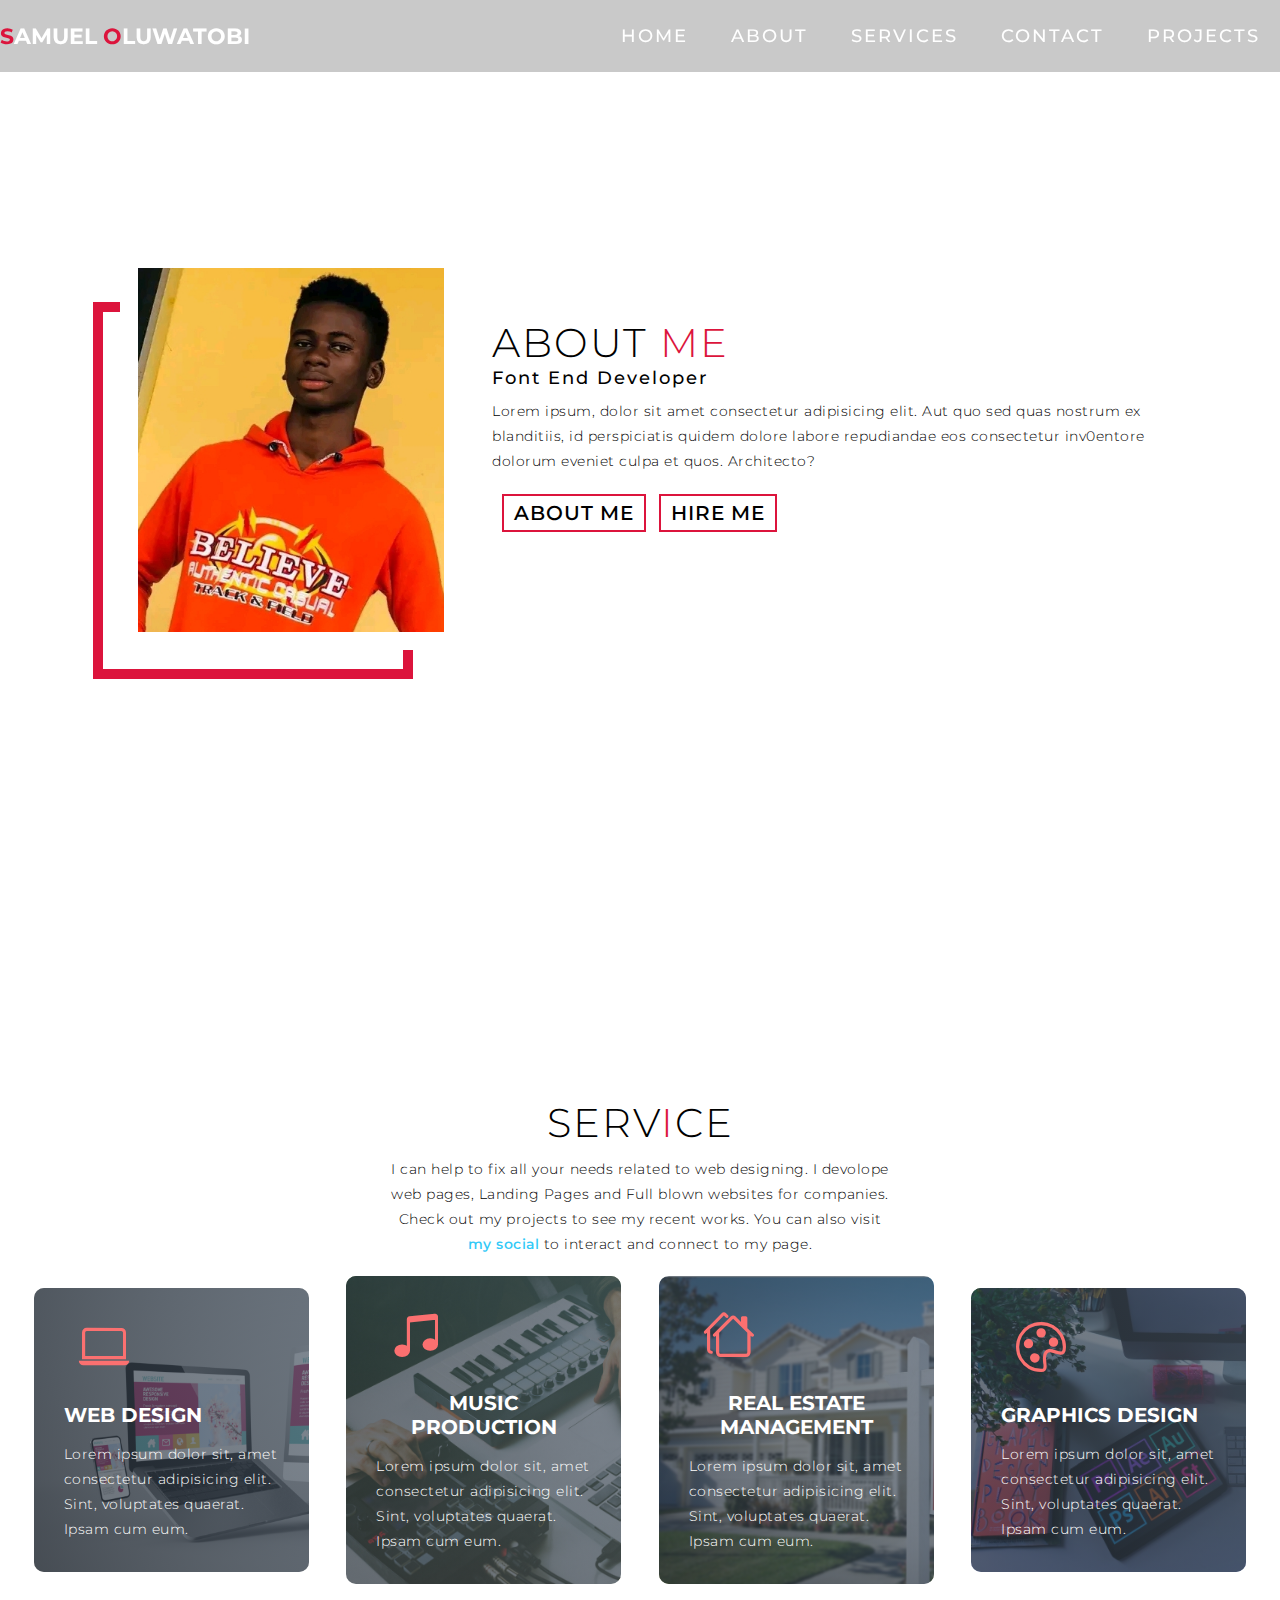
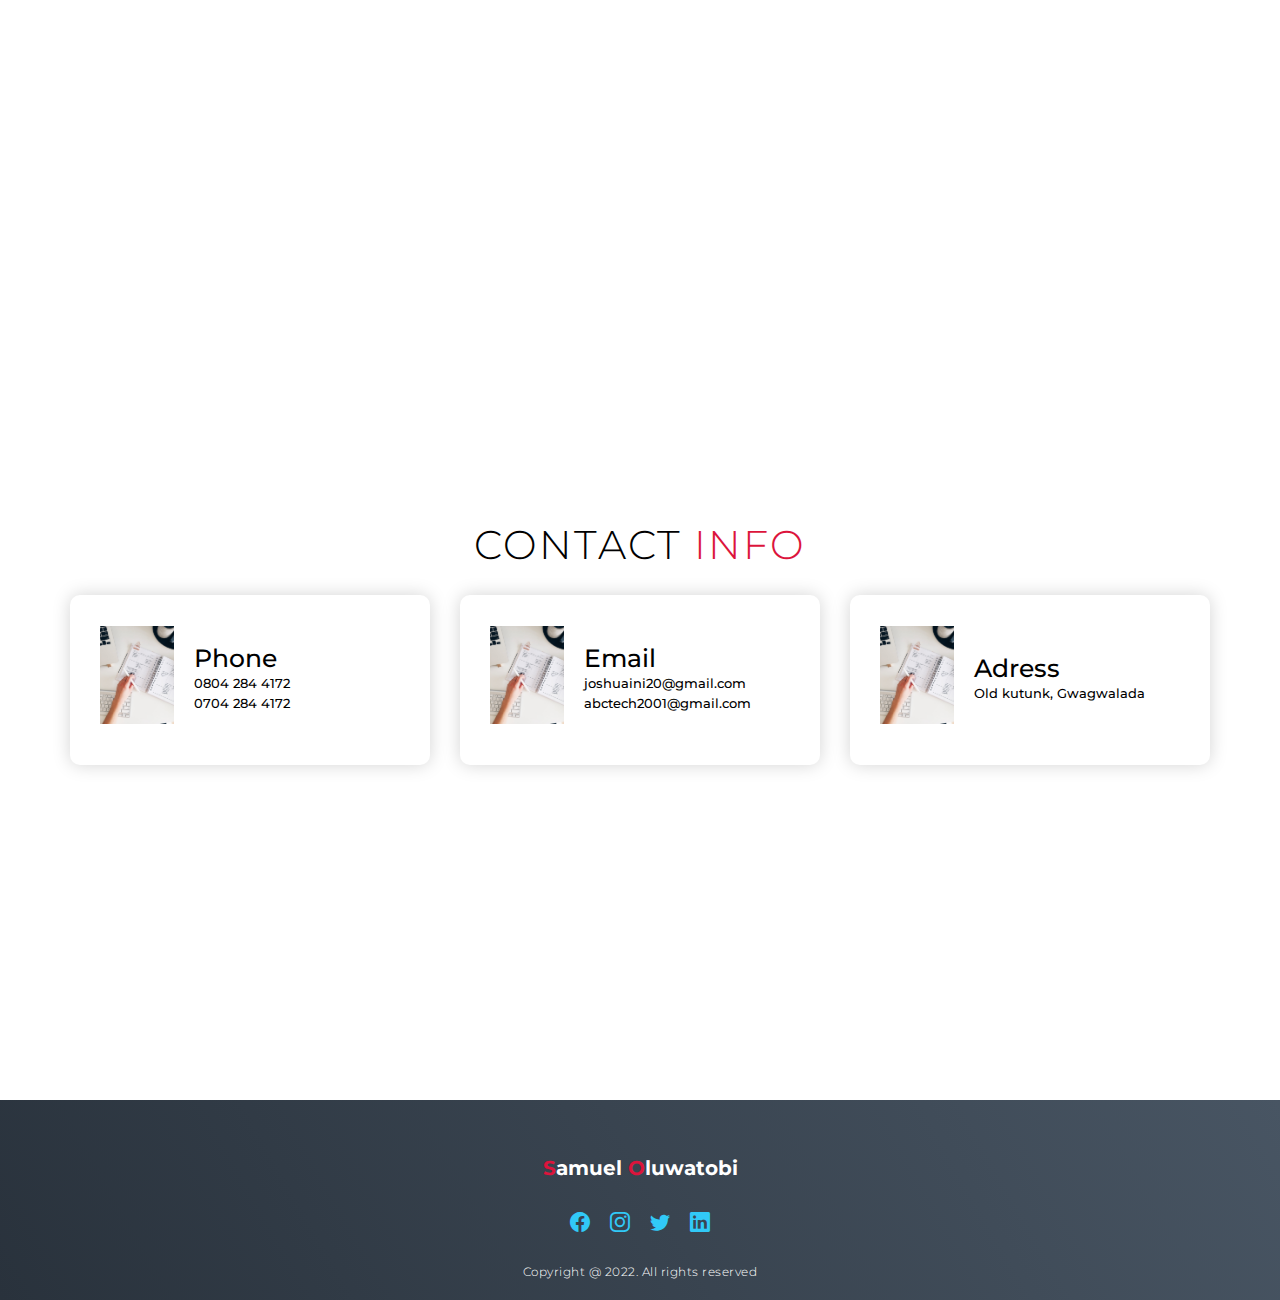
==== about.html @ 8ee9c937 "first commit" ====
<!DOCTYPE html>
<html lang="en">
<head>
    <link rel="stylesheet" href="style.css">
    <link rel="stylesheet" href="subpages.css">
    <meta charset="UTF-8">
    <meta http-equiv="X-UA-Compatible" content="IE=edge">
    <meta name="viewport" content="width=device-width, initial-scale=1.0">
    <link rel="stylesheet" href="https://cdn.jsdelivr.net/npm/bootstrap-icons@1.10.3/font/bootstrap-icons.css">
    <title>About| Samuel Oluwatobi</title>
</head>
<body>
    <!-- <div class="loader">
        <div></div>
    </div> -->
    <section id="header">
        <div class="header container">
            <div class="nav-bar">
                <div class="brand">
                    <a href="#hero"><h1><span>S</span>amuel <span>O</span>luwatobi</h1></a>
                </div>
                <div class="nav-list">
                    <div class="hamburger"><div class="bar"></div></div>
                    <ul>
                        <li><a href="#hero" data-after="Home">Home</a></li>
                        <li><a href="#about" data-after="About">About</a></li>
                        <li><a href="#services" data-after="Services">Services</a></li>
                        <li><a href="#contact" data-after="Contact">Contact</a></li>
                        <li><a href="#projects" data-after="Projects">Projects</a></li>
                    </ul>
                </div>
            </div>
        </div>
    </section> 
    

    <!-- About Section -->
    <section id="about">
        <div class="about container">
            <div class="col-left">
                <div class="about-img">
                    <img src="sam.jpg" alt="img">
                </div>
            </div>
            <div class="col-right">
                <hi class="section-title">About <span>me</span></hi>
                <h2>Font End Developer</h2>
                <p>Lorem ipsum, dolor sit amet consectetur 
                adipisicing elit. Aut quo sed quas nostrum ex blanditiis, 
                id perspiciatis quidem dolore labore repudiandae eos 
                consectetur inv0entore dolorum eveniet culpa et quos. Architecto?</p>
                <a href="#" class="cta">About Me</a>
                <a href="#" class="cta">Hire Me</a>
            </div>
        </div>
    </section>
    <!-- End About Section -->

    <!-- Service Section -->
    <section id="services">
        <div class="services container">
            <div class="service-top">
                <h1 class="section-title">Serv<span>i</span>ce</h1>
                <p>I can help to fix all your needs related to web designing. 
                I devolope web pages, Landing Pages and Full blown websites for companies.
                Check out my projects to see my recent works. You can also visit <a href="#footer">my social</a> to interact 
                and connect to my page.
                </p>
            </div>
            <div class="service-bottom">
                <div class="service-items">
                    <div class="icon"><i class="bi bi-laptop"></i></div>
                    <h2>Web Design</h2>
                    <p>Lorem ipsum dolor sit, 
                        amet consectetur adipisicing elit. 
                        Sint, voluptates quaerat. Ipsam cum eum.</p>
                </div>
                <div class="service-items">
                    <div class="icon"><i class="bi bi-music-note-beamed"></i></div>
                    <h2>Music Production</h2>
                    <p>Lorem ipsum dolor sit, 
                        amet consectetur adipisicing elit. 
                        Sint, voluptates quaerat. Ipsam cum eum.</p>
                </div>
                <div class="service-items">
                    <div class="icon"><i class="bi bi-houses"></i></div>
                    <h2>Real Estate Management</h2>
                    <p>Lorem ipsum dolor sit, 
                        amet consectetur adipisicing elit. 
                        Sint, voluptates quaerat. Ipsam cum eum.</p>
                </div>
                <div class="service-items">
                    <div class="icon"><i class="bi bi-palette"></i></div>
                    <h2>Graphics Design</h2>
                    <p>Lorem ipsum dolor sit, 
                        amet consectetur adipisicing elit. 
                        Sint, voluptates quaerat. Ipsam cum eum.</p>
                </div>
            </div>
        </div>
    </section> 
    <!-- End Service Section -->
    


    <!-- Contact Section -->
    <section id="contact">
        <div class="contact container">
            <div><h1 class="section-title">Contact <span>info</span></h1></div>
            <div class="contact-items">
                <div class="contact-item">
                    <div class="icon"><img src="img-1.png" alt=""></div>
                    <div class="contact-info">
                        <h1>Phone</h1>
                        <h2>0804 284 4172</h2>
                        <h2>0704 284 4172</h2>
                    </div>
                </div>
                <div class="contact-item">
                    <div class="icon"><img src="img-1.png" alt=""></div>
                    <div class="contact-info">
                        <h1>Email</h1>
                        <h2>joshuaini20@gmail.com</h2>
                        <h2>abctech2001@gmail.com</h2>
                    </div>
                </div>
                <div class="contact-item">
                    <div class="icon"><img src="img-1.png" alt=""></div>
                    <div class="contact-info">
                        <h1>Adress</h1>
                        <h2>Old kutunk, Gwagwalada</h2>
                    </div>
                </div>
            </div>
        </div>
    </section>
    <!-- End Contact Section -->

    <!-- Footer -->
    <section id="footer">
        <div class="footer container">
            <div class="brand"><h1><span>S</span>amuel <span>O</span>luwatobi</h1></div>
            <h2></h2>
            <div class="social-icon">
                <div class="social-item">
                    <a href="#"><i class="bi bi-facebook s-icon"></i></a>
                </div>
                <div class="social-item">
                    <a href="#"><i class="bi bi-instagram s-icon"></i></a>
                </div>
                <div class="social-item">
                    <a href="#"><i class="bi bi-twitter s-icon"></i></a>
                </div>
                <div class="social-item">
                    <a href="#"><i class="bi bi-linkedin s-icon"></i></a>
                </div>
            </div>
            <p>Copyright @ 2022. All rights reserved</p>
        </div>
    </section>
    <!-- End Footer -->
    <script>
const header = document.querySelector('.header.container');


document.addEventListener('scroll',() => {
var scroll_position = window.scrollY;
if (scroll_position > 250){
    header.style.backgroundColor = '#29323c';
} else{
    header.style.backgroundColor = '#29323c';
}
}); 
    </script>
    <script src="app.js">
        
    </script>
</div>
</body>
</html>
---- style.css ----
@import url("https://cdn.jsdelivr.net/npm/bootstrap-icons@1.10.3/font/bootstrap-icons.css");
@import url('https://fonts.googleapis.com/css2?family=Montserrat:wght@300;400;700&display=swap');
*{
    padding: 0;
    margin: 0;
    box-sizing: border-box;
}
html{
    font-size: 10px;
    font-family: 'Montserrat', sans-serif;
    scroll-behavior: smooth;
}
a{
    text-decoration: none;
    color: rgb(49, 201, 247);
    font-weight: 550;
}
a:hover{
    text-decoration: underline;
    color: crimson;
    opacity: 0.7;
}
img {
    height: 100%;
    width: 100%;
    object-fit: cover;
}
p{
    color: black;
    font-size: 1.4rem;
    margin-top: 5px;
    line-height: 2.5rem;
    font-weight: 300;
    letter-spacing: .05rem;
}
.section-title {
    font-size: 4rem;
    font-weight: 300;
    color: black;
    margin-bottom: 10px;
    text-transform: uppercase;
    letter-spacing: .2rem;
    text-align: center;
}
.section-title span {
    color: crimson;
}
.container{
    min-height: 100vh;
    width: 100%;
    display: flex;
    align-items: center;
    justify-content: center;
}
.cta{
    display: inline-block;
    padding: 5px 20px;
    color: white;
    background-color: transparent;
    border: 2px solid crimson;
    font-size: 2rem;
    text-transform: uppercase;
    letter-spacing: .1rem;
    margin-top: 30px;
    transition: .3s ease;
    transition-property: background-color, color;
}
.cta:hover{
    color: white;
    background-color: crimson;

}
.brand a h1{
    font-size: 1.5rem;
    text-transform: uppercase;
    color: white;
}
.brand h1 span{
    color: crimson;
}
/* Header Section */

#header{
    position: fixed;
    z-index: 1000;
    left: 0;
    top: 0;
    width: 100vw;
    height: auto;
}
#header .header{
    min-height: 8vh;
    background-color: rgba(31, 30, 30, 0.24);
    transition: .3s ease background-color; 
}
#header .nav-bar{
    display:flex;
    align-items: center;
    justify-content: space-between;
    width: 100%;
    height: 100%;
    max-width: 1300px;
    padding: 0 20px;
}
#header .nav-list ul{
    list-style: none;
    position: absolute;
    background-color: rgb(31, 30, 30);
    width: 100vw;
    height: 100vh;
    left: 100%;
    top: 0;
    display:flex;
    flex-direction: column;
    justify-content: center;
    align-items: center;
    z-index: 1;
    overflow-x:hidden;
    transition: .5s ease left;
}
#header .nav-list ul.active{
    left: 0;
}
#header .nav-list ul a{
    font-size: 2.0rem;
    font-weight: 500;
    letter-spacing: .2rem;  
    text-decoration: none;
    color: white;
    text-transform: uppercase;
    padding:20px;
    display:block;
} 
#header .nav-list ul a::after{
    content: attr(data-after);
    position: absolute;
    top: 50%;
    left: 50%;
    transform: translate(-50%, -50%) scale(0);
    color: rgba(240, 248, 255, 0.021);
    font-size: 13rem;
    letter-spacing: 50px;
    z-index: -1;
    transition: .3s ease letter-spacing;
}
#header .nav-list ul li:hover a::after{
    transform: translate(-50%, -50%) scale(1);
    letter-spacing: initial;
}
#header .nav-list ul li:hover a{
    color: crimson;
}
#header .hamburger{
    height:60px;
    width: 60px;
    display: inline-block;
    border: 3px solid white;
    border-radius: 50%;
    position: relative;
    display:flex;
    align-items: center;
    justify-content: center;
    z-index: 100;
    cursor: pointer;
    transform: scale(.8);
    margin-right: 20px;
}
#header .hamburger::after{
    position: absolute;
    content: '';
    height: 100%;
    width: 100%;
    border-radius: 50%;
    border: 3px solid white;
    animation: hamburger_puls 1s ease infinite;
}
#header .hamburger .bar{
    height: 2px;
    width: 30px;
    position: relative;
    background-color: white;
    z-index: -1;
}
#header .hamburger .bar::after,
#header .hamburger .bar::before{
    content: '';
    position: absolute;
    height: 100%;
    width: 100%;
    left: 0;
    background-color: white;
    transition: .3s ease;
    transition-property: top, bottom;
}
#header .hamburger .bar::after{
    top: 8px;
}
#header .hamburger .bar::before{
    bottom: 8px;
}
#header .hamburger.active .bar::before{
    bottom: 0;
}
#header .hamburger.active .bar::after{
    top: 0;
}

/* End Header Section */
/* Hero Section */
#hero{
    background-image: url(images.jpeg);
    background-size: cover;
    background-position: top center;
    position: relative;
    z-index: 1;
}
@media only screen and (max-width: 768px){
    #hero{
        background-image: url(sam.jpg);
    }
}
#hero::after{
    content: '';
    position: absolute;
    left: 0;
    top: 0;
    height: 100%;
    width: 100vw;
    background-color: black;
    opacity: .7;
    z-index: -1;
}
#hero .hero {
    max-width: 1200px;
    margin: 0 auto;
    padding: 0 50px;
    justify-content: flex-start;
}
#hero h1{
    display: block;
    width: fit-content;
    font-size: 4rem;
    position: relative;
    color: transparent;
    animation: text_reveal .5s ease forwards;
    animation-delay: 1s;
}
#hero h1:nth-child(1){
    animation-delay: 1s;
}
#hero h1:nth-child(2){
    animation-delay: 2s;
}
#hero h1:nth-child(3){
    animation: text_reveal_name .5s ease forwards;
    animation-delay: 3s;
}
#hero h1 span{
    position: absolute;
    top: 0;
    left: 0;
    height: 100%;
    width: 0;
    background-color: crimson;
    animation: text_reveal_box 1s ease;
    animation-delay: .5ss;
}
#hero h1:nth-child(1) span{
    animation-delay: .5s;
}
#hero h1:nth-child(2) span{
    animation-delay: 1.5s;
}
#hero h1:nth-child(3) span{
    animation-delay: 2.5s;
}

/* End Hero Section */

/* Service Section */
    #services .services{
        flex-direction: column;
        text-align: center;
        max-width: 1500px;
        margin: 0 auto;
        padding: 100px 15px;
    }
    #services .service-top{
        max-width: 500px;
        margin: 0 auto;
    }
    #services .service-bottom{
        display: flex;
        align-items: center;
        justify-content: center;
        flex-wrap: wrap;
    }
    #services .service-items{
        flex-basis: 80%;
        display: flex;
        align-items: flex-start;
        justify-content: center;
        flex-direction: column;
        padding: 30px;
        border-radius: 10px;
        background-size: cover;
        margin: 10px 5%;
        position: relative;     
        overflow: hidden;
        z-index: 1;
    }
    #services .service-items:nth-of-type(1){
        background-image: url(webbg.png);
    }
    #services .service-items:nth-of-type(2){
        background-image: url(musicbg.jpeg);
    }
    #services .service-items:nth-of-type(3){
        background-image: url(estatebg.jpeg);
    }
    #services .service-items:nth-of-type(4){
        background-image: url(graphicsbg.jpeg);
    }
    #services .service-items::after{
        content: '';
        position: absolute;
        left: 0;
        top: 0;
        height: 100%;
        width: 100%;
        background-image: linear-gradient(60deg, #29323c 0%, #485563 100%);
        opacity: .7;
        z-index: -1;
    }
    #services .service-bottom .icon{
        height: 80px;
        width: 80px;
        margin-bottom: 5px;
    }
    #services .service-bottom .icon i{
        color: rgb(251, 112, 112);
        font-size: 5rem;
    }
    #services .service-items h2{
        font-size: 2rem;
        color: white;
        margin-bottom: 10px;
        text-transform: uppercase;
    }
    #services .service-items p{
        color: white;
        text-align: left;
    }
/* End Service Section */
/* Project Section */
#projects .project {
    flex-direction: column;
    max-width: 1200px;
    margin: 0 auto;
    padding: 100px 0;
}
#projects .project-header h1 {
    margin-bottom: 50px;
}
#projects .all-project {
    display: flex;
    align-items: center;
    justify-content: center;
    flex-direction: column;
}
#projects .project-item {
    display: flex;
    align-items: center;
    justify-content: center;
    flex-direction: column;
    width: 80%;
    margin: 20px auto;
    overflow: hidden;
    border-radius: 10px;
}
#projects .project-info {
    padding: 30px;
    flex-basis: 50%;
    height: 100%;
    display: flex;
    align-items: flex-start;
    justify-content: center;
    flex-direction: column;
    background-image: linear-gradient(60deg, #29323c 0%, #485563 100%);
    color: white;
} 
#projects .project-info h1 {
    font-size: 4rem;
    font-weight: 500;
}
#projects .project-info h2 {
    font-size: 1.8rem;
    font-weight: 500;
    margin-top: 10px;
}
#projects .project-info p {
    color: white;    
}
#projects .project-img {
    flex-basis: 50%;
    height: 300px;
    /* overflow: hidden; */
    position: relative;
}

#projects .project-img:after{
    content: '';
    position: absolute;
    left: 0;
    top: 0;
    height: 100%;
    width: 100%;
    background-image: linear-gradient(60deg, #29323c 0%, #483563 100%);
    opacity: .7;
}
#projects .project-img:hover::after{
    opacity: 0;
}
#projects .project-img img{
    transition: .3s ease transform ;
}
#projects .project-item:hover .project-img img{
    transform: scale(1.1);
}
/* End Project Section */

/* About Section */
#about .about{
    flex-direction: column-reverse;
    text-align: center;
    max-width: 1200px;
    margin: 0 auto;
    padding: 100px 20px;
}
#about .col-left{
    width: 250px;
    height: 360px;
}
#about .col-right{
    width: 100%;
}
#about .col-right h2{
    font-size: 1.8rem;
    font-weight: 500;
    letter-spacing: .2rem;
    margin-bottom: 10px;
}
#about .col-right p {
    margin-bottom: 20px;
}
#about .col-right .cta{
    color: black;
    margin:0 0 50px 10px;
    padding: 5px 10px;
    display: inline;
    font-size: 1rem;
}
#about .col-left .about-img{
    height: 100%;
    width: 100%;
    position: relative;
    border: 18px solid white;
    margin-top: 50px;
}
#about .col-left .about-img::after{
    content: '';
    position: absolute;
    left: -33px;
    top: 19px;
    height: 98%;
    width: 98%;
    border: 7px solid crimson;
    z-index: -1;
}
/* End About Section */

/* Contact Sectiion */
#contact .contact{
    flex-direction: column;
    max-width: 1200px;
    margin: 0 auto;
}
#contact .contact-items{
    padding-top: 30px;
}
#contact .contact-item{
    width: 80%;
    padding: 20px;
    text-align: center;
    border-radius: 10px;
    padding: 30px;
    margin: 30px;
    display: flex;
    justify-content: center;
    align-items: center;
    flex-direction: column;
    box-shadow: 0px 0px 18px 0 #0000002c;
    transition: .3s ease box-shadow;
}
#contact .contact-item:hover{
    box-shadow: 0px 0px 5px 0 #0000002c;
}
#contact .icon{
    width: 70px;
    margin: 0 auto;
    margin-bottom: 10px;
}
#contact .contact-info h1{
    font-size: 2.5rem;
    font-weight: 500;
    margin-bottom: 5px;
}
#contact ,.contact-info h2{
    font-size: 1.3rem;
    line-height: 2rem;
    font-weight: 500;
}
/* End Contact Section */

/* Footer */
#footer{
    background-image: linear-gradient(60deg, #29323c 0%, #485563 100%);
}
#footer .footer{
    min-height: 200px;
    flex-direction: column;
    padding-top: 50px;
    padding-bottom: 10px;
}
#footer h2{
    color: white;
    font-weight: 500;
    font-size: 1.0rem;
    letter-spacing: .1rem;
    margin-top: 10px;
    margin-bottom: 10px;
} 
#footer .social-icon{
    display: flex;
    margin-bottom: 10px;
}
.social-item{
    padding: 10px;
}
.s-icon{
    font-size: 2rem;
}
#footer .social-item img{
    filter: grayscale(1);
    transition: .3s ease filter;
}
#footer .social-item:hover img{
    filter: grayscale(0);
}
#footer p{
    color: white;
    font-size: 1.2rem;
}
#footer .brand h1{
    color: white;
}
/* End Footer */
/* keyFrames */
    @keyframes hamburger_puls {
        0%{
           opacity: 1;
           transform: scale(1); 
        }
        100%{
            opacity: 0;
            transform: scale(1.4);
        }
    }
    @keyframes text_reveal_box{
        50%{
            width: 100%;
            left: 0;
        }
        100%{
            width: 0;
            left: 100%;
        }
    }
    @keyframes text_reveal {
        100%{
             color: white;
        }
    }
    @keyframes text_reveal_name {
        100%{
            color: crimson;
            font-weight: 500px;
        }
    }
/* End Keyframes */

/* Media Query For Tablet */
@media only screen and (min-width: 768px){
    .cta {
        font-size: 2.5rem;
        padding: 10px 50px;
    }
    h1 .section-title{
        font-size: 6rem;
    }
    #about .col-right .cta{
        display: inline-block;
        font-size: 2.0rem;
    }
    /* Hero */
    .brand a h1{
        font-size: 2.2rem;
    }
    /* End Hero */

    /* Services Section */
    #services .service-bottom .service-items{
        flex-basis: 45%;
        margin: 2.5%;
    }
    /* End Services Section */

    /* Project */
    #projects .project-item{
        flex-direction: row;
    }
    #projects .project-item:nth-child(even){
        flex-direction: row-reverse;
    }
    #projects .project-item{
        height: 400px;
        margin: 0;
        width: 100%;
        border-radius: 0;
    }
    #projects .all-projects .project-info{
        height: 100%
    }
    #projects .all-projects .project-img{
        height: 100%;
    }
       
    /* End Project */
    
    /* About */
    #about .about{
        flex-direction: row;
    }
    #about .col-left{
        width: 600px;
        height: 400px;
        padding-left: 60px;
    }
    #about .col-left .about-img{
        margin-top: 0;
    }
    #about .about .col-left .about-img::after{
        left: -45px;
        top: 34px;
        height: 98%;
        width: 98%;
        border: 10px solid crimson;
    }
    
    #about .col-right{
        text-align: left;
        padding: 30px;
    }
    #about .col-right h1 {
        text-align: left;
    } 
    /* End About */

    /* Contact */
    #contact .contact{
        flex-direction: column; 
        padding: 100px 0;
        align-items: center; 
        justify-content: center; 
        min-width: 20vh; 
    }
    #contact .contact-items{
        width: 100%;
        display: flex;
        flex-direction: row;
        justify-content: space-evenly;
        margin: 0;
    }
    #contact .contact-item{
        width: 30%;
        margin: 0;
        flex-direction: row;
    }
    #contact .contact-item .icon{
        height: 100px;
        width: 100px;
    } 
    #contact .contact-item .icon img{
        object-fit: contain;
    } 
    #contact .contact-item .contact-info{
        width: 100%;
        text-align: left;
        padding-left: 20px;
    }
/* End Contact */
}
/* End Media Query For Tablet */


/* Media Query For Desktop */
@media only screen and (min-width: 1200px) {
/* header */
    #header .hamburger{
        display: none;
    }
    #header .nav-list ul li{
        display: inline-block;
    }
    #header .nav-list ul li a{
        font-size: 1.8rem;
    }
    #header .nav-list ul {
        position: inherit;
        display: block;
        height: auto;
        width: fit-content;
        background-color: transparent;
    }
    #header .nav-list ul a:after{
        display: none;
    }
    #header .nav-bar{
        padding: 0;
    }
/* end header */
    #services .service-bottom .service-items{
        flex-basis: 22%;
        margin: 1.5%;
    }

}
/* End Media Query For Desktop */





.loader div{
    height: 100px;
    width: 100px;
    border: 15px solid #45474b;
    /* border-top-color: #2a88e6; */
    position: absolute;
    margin:auto;
    top:0;
    bottom:0;
    left: 0;
    right:0;
    border-radius: 30%;
    animation:spin 1.5s infinite ease-in;
}
@keyframes spin {
    100%{
        border-top-color: #2a88e6;
        /* transform: rotate(360deg); */
    }
    75%{
        border-left-color: #2a88e6;
    }
    50%{
        border-bottom-color: #2a88e6;
    }
    25%{
        border-right-color: #2a88e6;
    }
}


/*         Sub Pages CSS         */
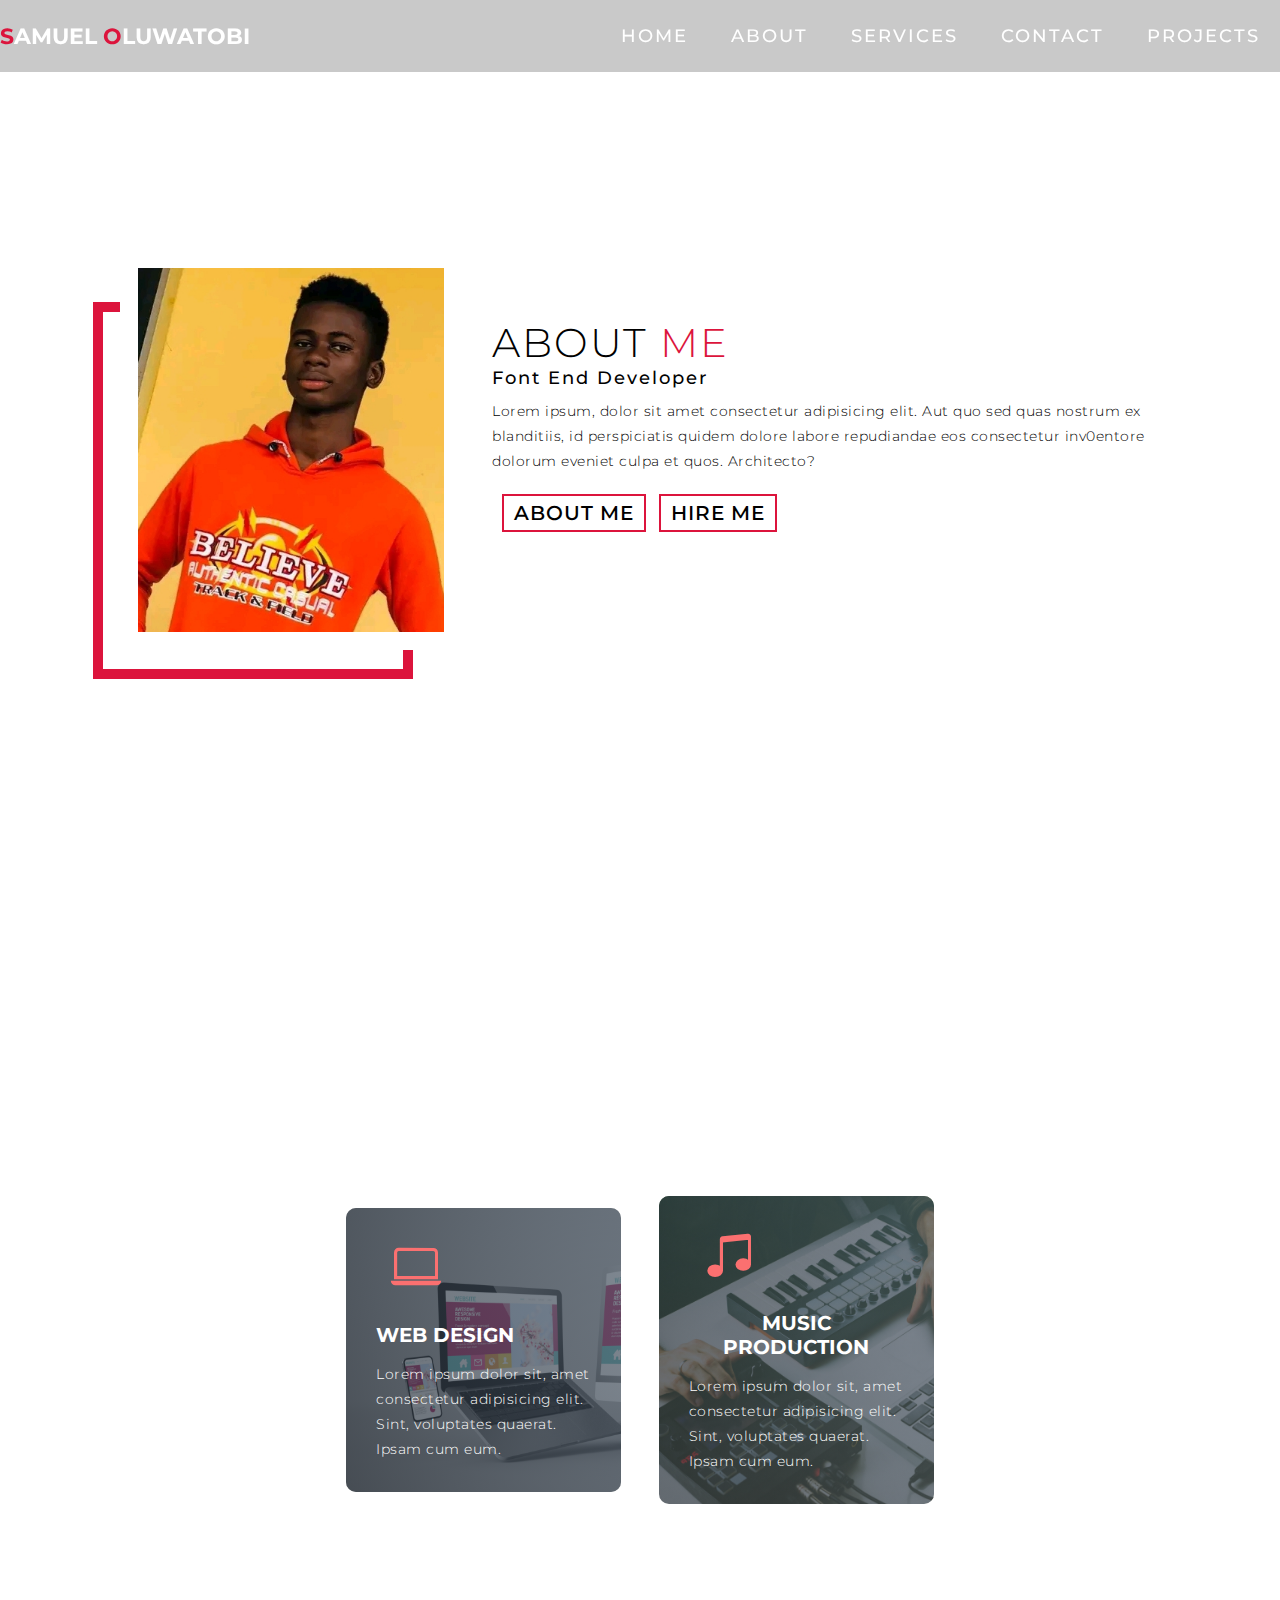
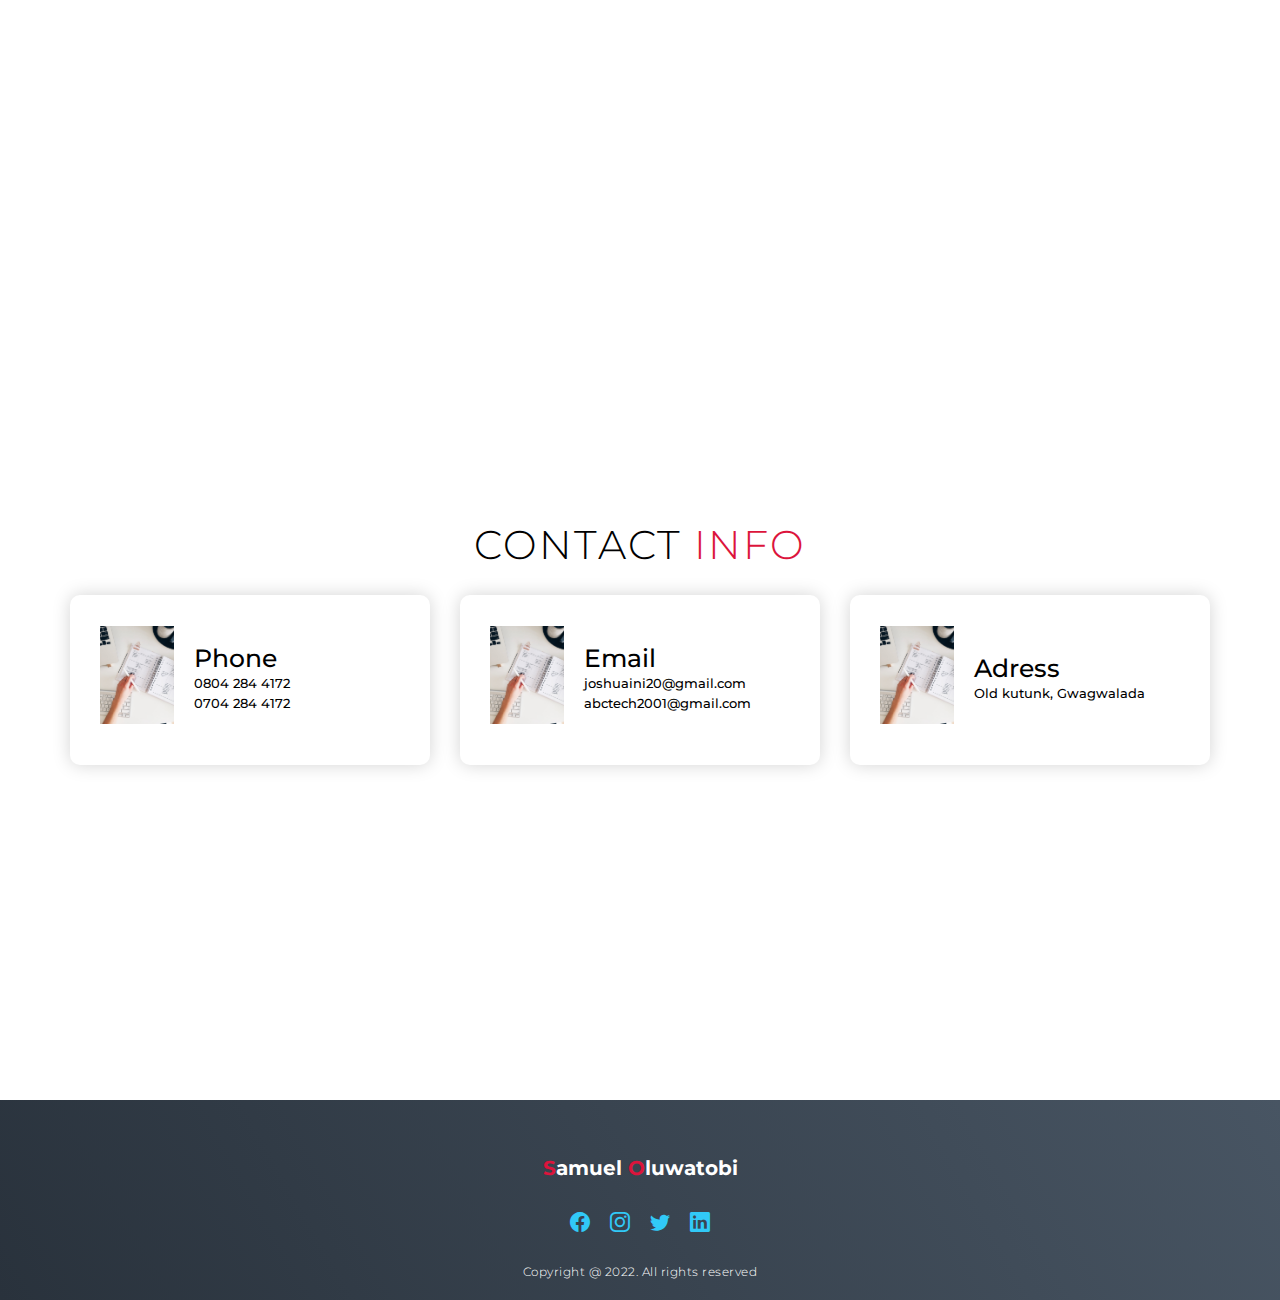
==== commit 314a7b54: "updated" ====
--- a/about.html
+++ b/about.html
@@ -59,14 +59,6 @@
     <!-- Service Section -->
     <section id="services">
         <div class="services container">
-            <div class="service-top">
-                <h1 class="section-title">Serv<span>i</span>ce</h1>
-                <p>I can help to fix all your needs related to web designing. 
-                I devolope web pages, Landing Pages and Full blown websites for companies.
-                Check out my projects to see my recent works. You can also visit <a href="#footer">my social</a> to interact 
-                and connect to my page.
-                </p>
-            </div>
             <div class="service-bottom">
                 <div class="service-items">
                     <div class="icon"><i class="bi bi-laptop"></i></div>
@@ -82,20 +74,7 @@
                         amet consectetur adipisicing elit. 
                         Sint, voluptates quaerat. Ipsam cum eum.</p>
                 </div>
-                <div class="service-items">
-                    <div class="icon"><i class="bi bi-houses"></i></div>
-                    <h2>Real Estate Management</h2>
-                    <p>Lorem ipsum dolor sit, 
-                        amet consectetur adipisicing elit. 
-                        Sint, voluptates quaerat. Ipsam cum eum.</p>
-                </div>
-                <div class="service-items">
-                    <div class="icon"><i class="bi bi-palette"></i></div>
-                    <h2>Graphics Design</h2>
-                    <p>Lorem ipsum dolor sit, 
-                        amet consectetur adipisicing elit. 
-                        Sint, voluptates quaerat. Ipsam cum eum.</p>
-                </div>
+                
             </div>
         </div>
     </section> 
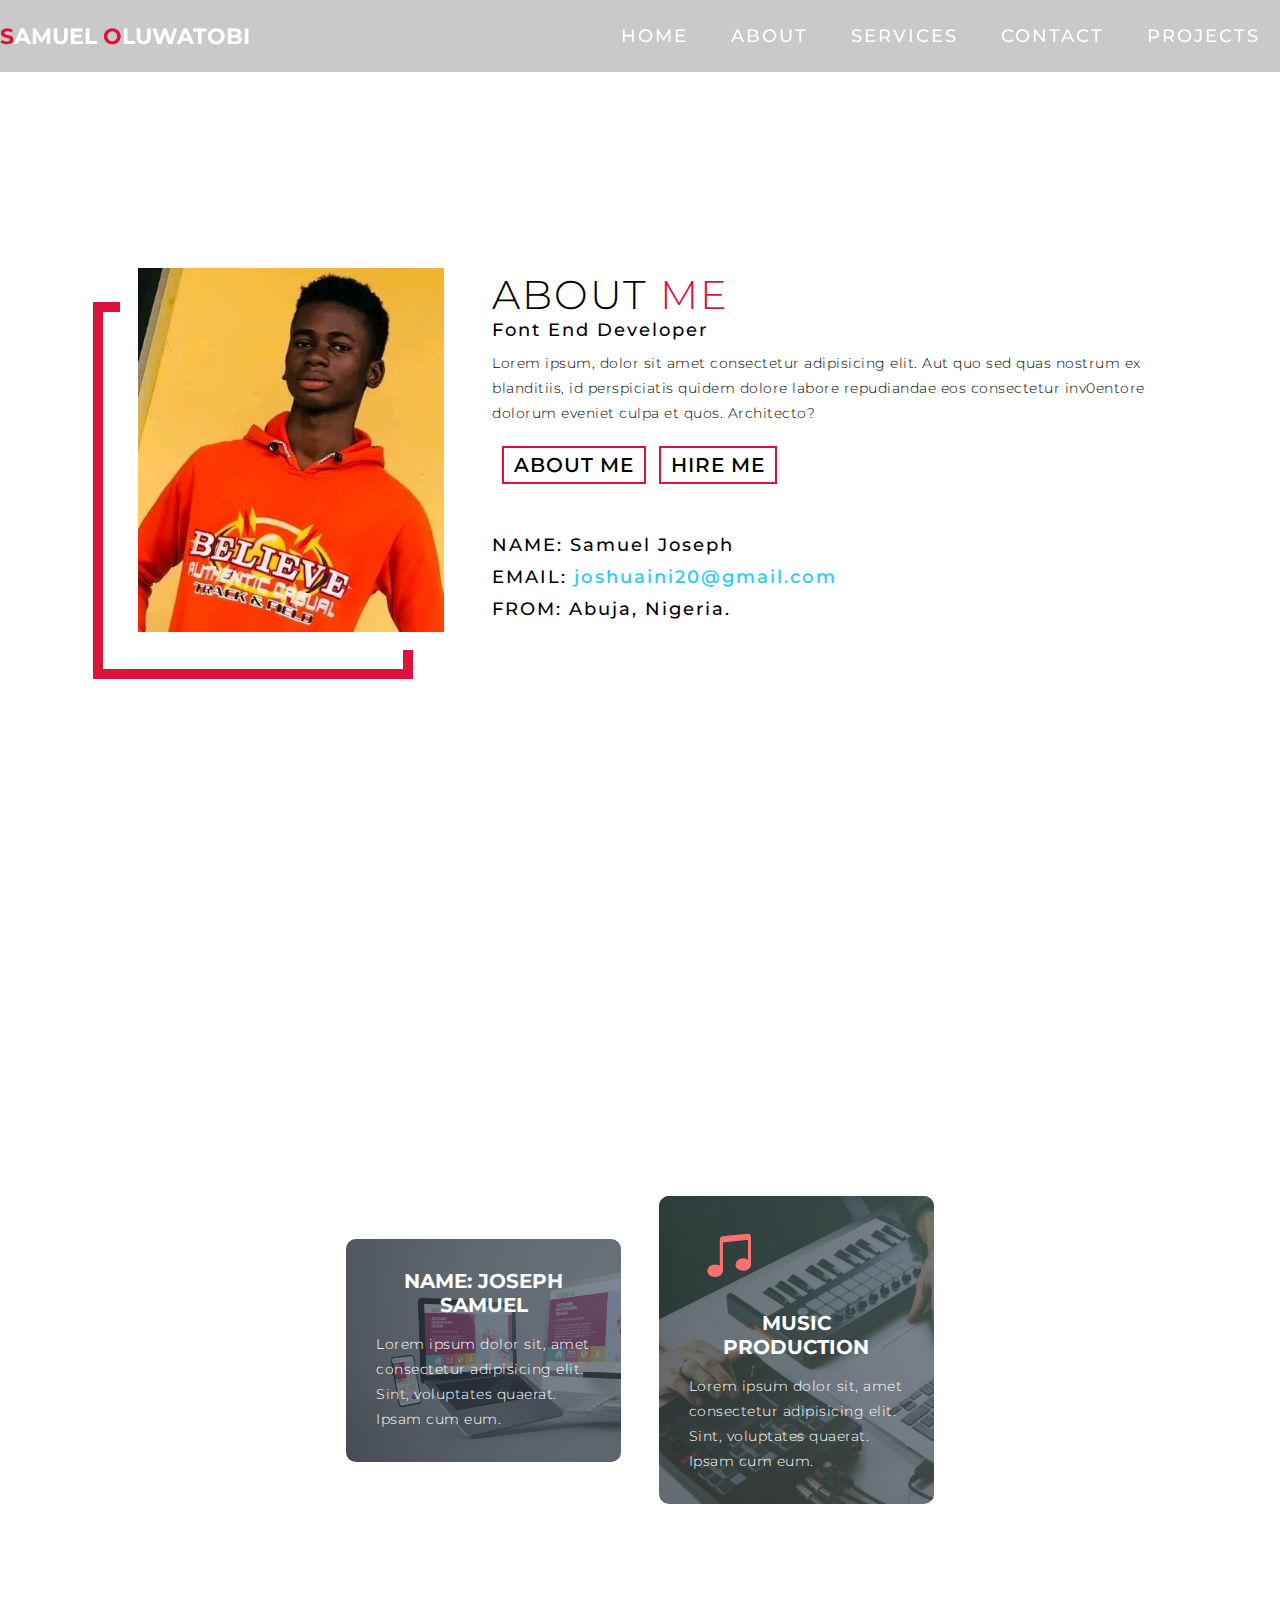
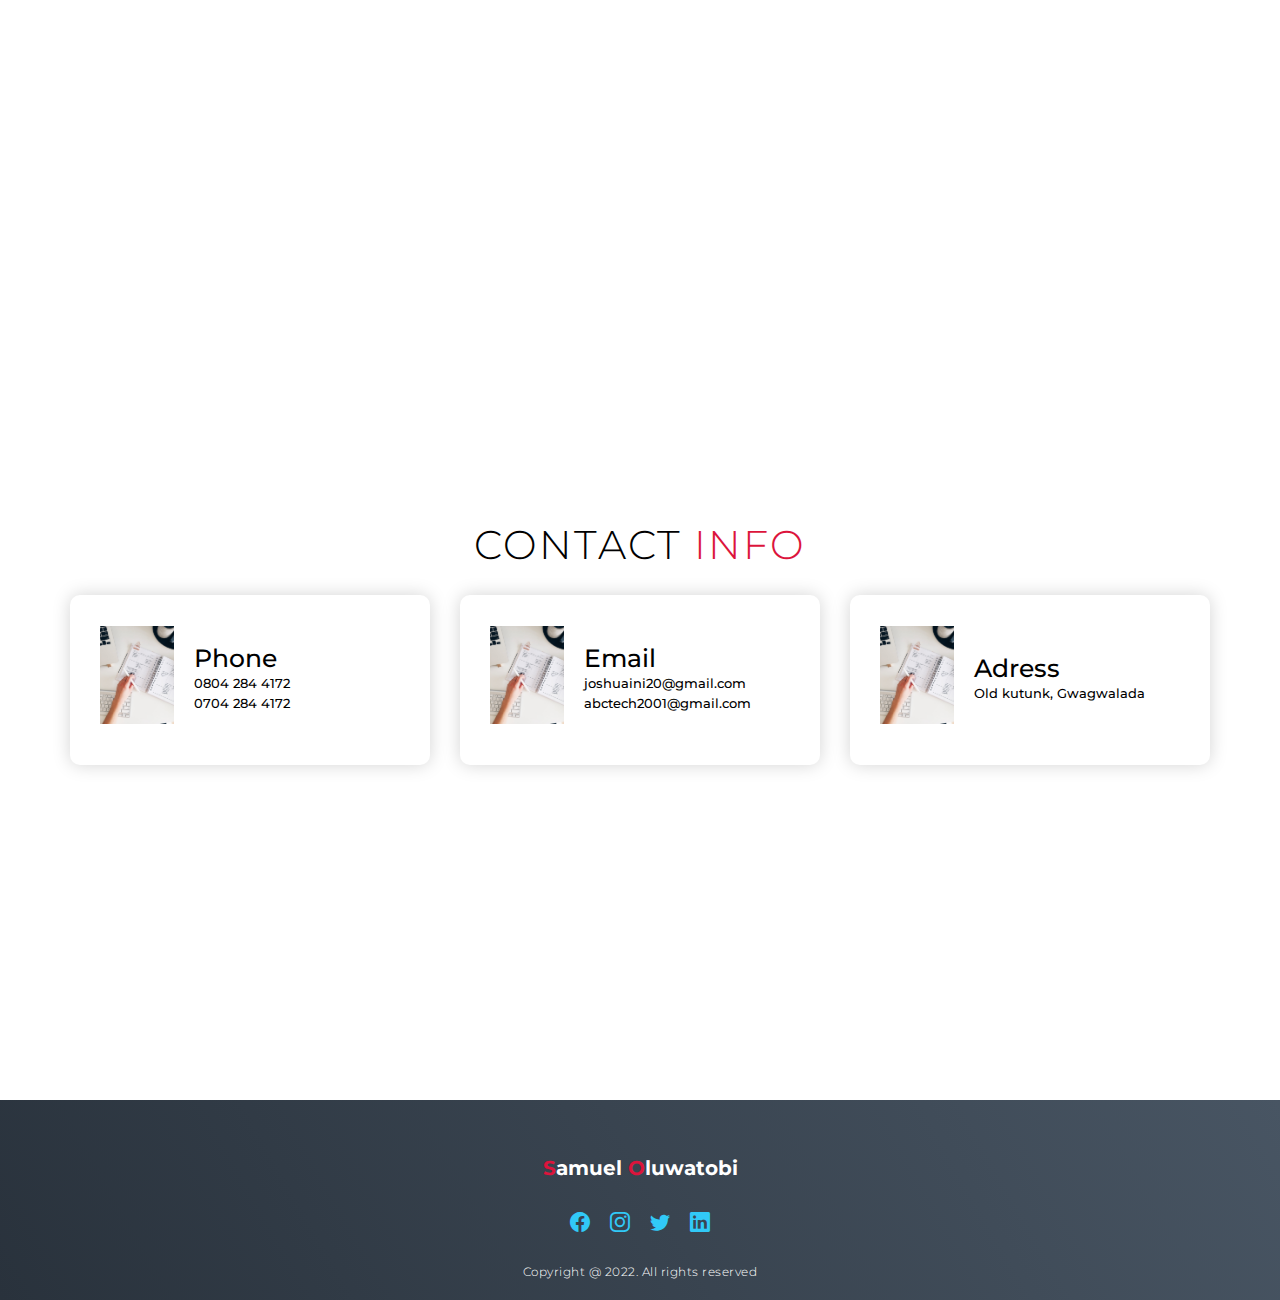
==== commit 1372b30d: "Update" ====
--- a/about.html
+++ b/about.html
@@ -51,6 +51,11 @@
                 consectetur inv0entore dolorum eveniet culpa et quos. Architecto?</p>
                 <a href="#" class="cta">About Me</a>
                 <a href="#" class="cta">Hire Me</a>
+
+                
+                <h2>NAME: <span>Samuel Joseph</span></h2>
+                <h2>EMAIL: <a href="email.com">joshuaini20@gmail.com</a></h2>
+                <h2>FROM: Abuja, Nigeria.</h2>
             </div>
         </div>
     </section>
@@ -61,8 +66,8 @@
         <div class="services container">
             <div class="service-bottom">
                 <div class="service-items">
-                    <div class="icon"><i class="bi bi-laptop"></i></div>
-                    <h2>Web Design</h2>
+                    <!-- <div class="icon"><i class="bi bi-laptop"></i></div> -->
+                    <h2>Name: Joseph Samuel</h2>
                     <p>Lorem ipsum dolor sit, 
                         amet consectetur adipisicing elit. 
                         Sint, voluptates quaerat. Ipsam cum eum.</p>
--- a/style.css
+++ b/style.css
@@ -457,7 +457,6 @@
     color: black;
     margin:0 0 50px 10px;
     padding: 5px 10px;
-    display: inline;
     font-size: 1rem;
 }
 #about .col-left .about-img{
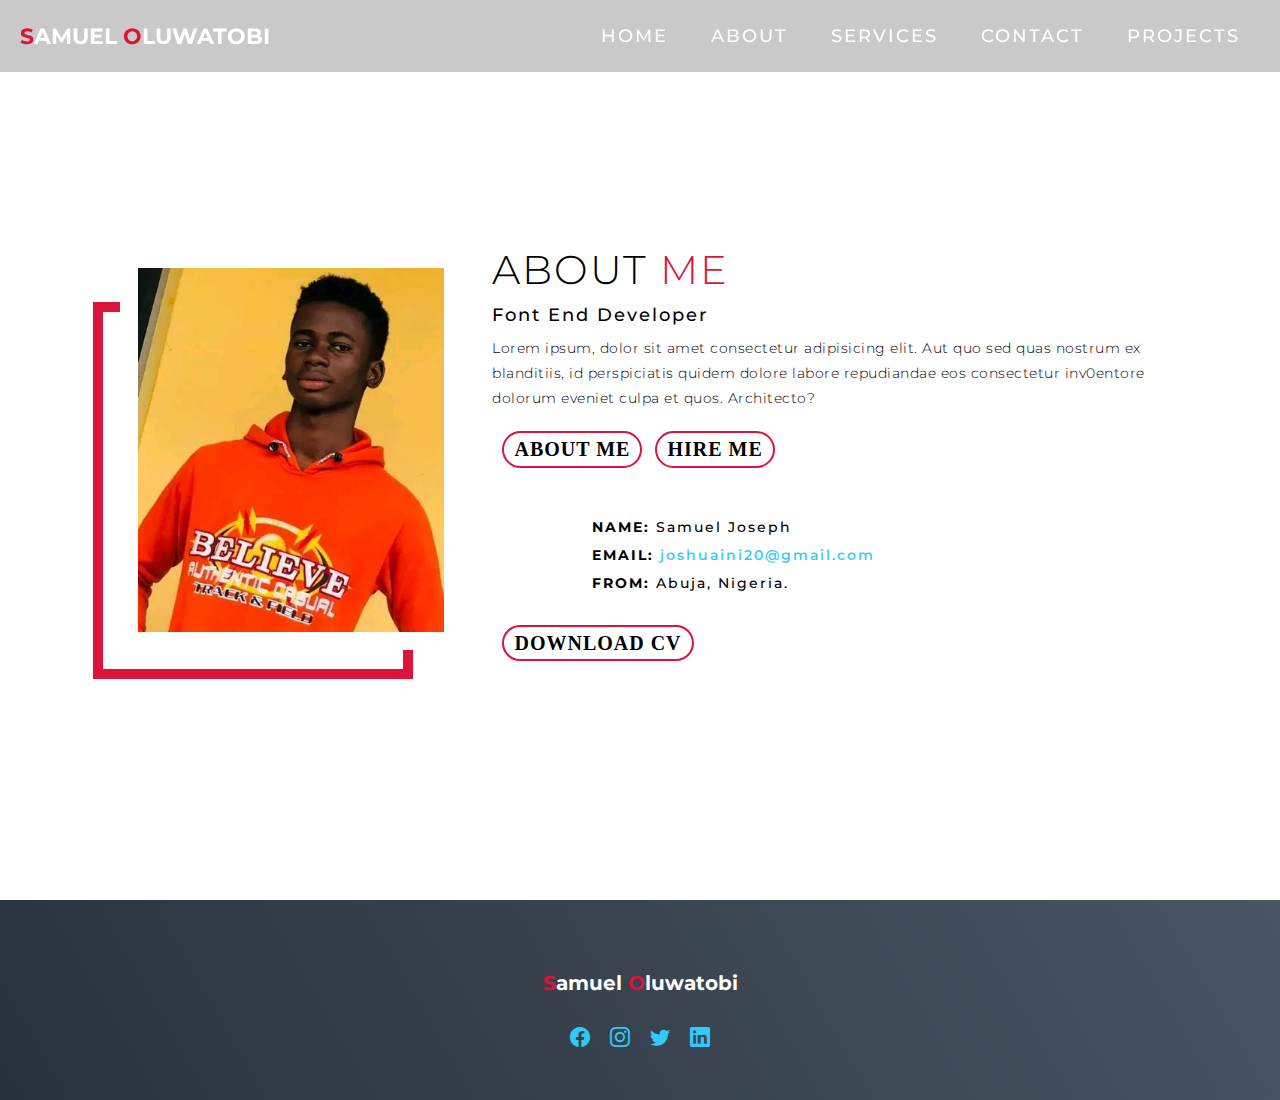
==== commit a36bddb9: "update" ====
--- a/about.html
+++ b/about.html
@@ -22,7 +22,7 @@
                 <div class="nav-list">
                     <div class="hamburger"><div class="bar"></div></div>
                     <ul>
-                        <li><a href="#hero" data-after="Home">Home</a></li>
+                        <li><a href="/index.html" data-after="Home">Home</a></li>
                         <li><a href="#about" data-after="About">About</a></li>
                         <li><a href="#services" data-after="Services">Services</a></li>
                         <li><a href="#contact" data-after="Contact">Contact</a></li>
@@ -43,7 +43,7 @@
                 </div>
             </div>
             <div class="col-right">
-                <hi class="section-title">About <span>me</span></hi>
+                <h1 class="section-title">About <span>me</span></h1>
                 <h2>Font End Developer</h2>
                 <p>Lorem ipsum, dolor sit amet consectetur 
                 adipisicing elit. Aut quo sed quas nostrum ex blanditiis, 
@@ -52,74 +52,17 @@
                 <a href="#" class="cta">About Me</a>
                 <a href="#" class="cta">Hire Me</a>
 
-                
-                <h2>NAME: <span>Samuel Joseph</span></h2>
-                <h2>EMAIL: <a href="email.com">joshuaini20@gmail.com</a></h2>
-                <h2>FROM: Abuja, Nigeria.</h2>
+                <h2 class="about_contact"><b>NAME:</b><span> Samuel Joseph</span></h2>
+                <h2 class="about_contact"><b>EMAIL:</b><a href="email.com"> joshuaini20@gmail.com</a></h2>
+                <h2 class="about_contact"><b>FROM:</b> Abuja, Nigeria.</h2>
+                <div class="cv_container"><a href="#" class="cta">Download CV</a></div>
             </div>
         </div>
     </section>
     <!-- End About Section -->
 
     <!-- Service Section -->
-    <section id="services">
-        <div class="services container">
-            <div class="service-bottom">
-                <div class="service-items">
-                    <!-- <div class="icon"><i class="bi bi-laptop"></i></div> -->
-                    <h2>Name: Joseph Samuel</h2>
-                    <p>Lorem ipsum dolor sit, 
-                        amet consectetur adipisicing elit. 
-                        Sint, voluptates quaerat. Ipsam cum eum.</p>
-                </div>
-                <div class="service-items">
-                    <div class="icon"><i class="bi bi-music-note-beamed"></i></div>
-                    <h2>Music Production</h2>
-                    <p>Lorem ipsum dolor sit, 
-                        amet consectetur adipisicing elit. 
-                        Sint, voluptates quaerat. Ipsam cum eum.</p>
-                </div>
-                
-            </div>
-        </div>
-    </section> 
-    <!-- End Service Section -->
     
-
-
-    <!-- Contact Section -->
-    <section id="contact">
-        <div class="contact container">
-            <div><h1 class="section-title">Contact <span>info</span></h1></div>
-            <div class="contact-items">
-                <div class="contact-item">
-                    <div class="icon"><img src="img-1.png" alt=""></div>
-                    <div class="contact-info">
-                        <h1>Phone</h1>
-                        <h2>0804 284 4172</h2>
-                        <h2>0704 284 4172</h2>
-                    </div>
-                </div>
-                <div class="contact-item">
-                    <div class="icon"><img src="img-1.png" alt=""></div>
-                    <div class="contact-info">
-                        <h1>Email</h1>
-                        <h2>joshuaini20@gmail.com</h2>
-                        <h2>abctech2001@gmail.com</h2>
-                    </div>
-                </div>
-                <div class="contact-item">
-                    <div class="icon"><img src="img-1.png" alt=""></div>
-                    <div class="contact-info">
-                        <h1>Adress</h1>
-                        <h2>Old kutunk, Gwagwalada</h2>
-                    </div>
-                </div>
-            </div>
-        </div>
-    </section>
-    <!-- End Contact Section -->
-
     <!-- Footer -->
     <section id="footer">
         <div class="footer container">
@@ -139,7 +82,7 @@
                     <a href="#"><i class="bi bi-linkedin s-icon"></i></a>
                 </div>
             </div>
-            <p>Copyright @ 2022. All rights reserved</p>
+            <!-- <p>Copyright @ 2023. All rights reserved</p> -->
         </div>
     </section>
     <!-- End Footer -->
--- a/style.css
+++ b/style.css
@@ -59,6 +59,7 @@
     background-color: transparent;
     border: 2px solid crimson;
     font-size: 2rem;
+    font-family: initial;
     text-transform: uppercase;
     letter-spacing: .1rem;
     margin-top: 30px;
@@ -66,8 +67,9 @@
     transition-property: background-color, color;
 }
 .cta:hover{
-    color: white;
+    color: #ffffff;
     background-color: crimson;
+    text-decoration: none;
 
 }
 .brand a h1{
@@ -225,7 +227,7 @@
     left: 0;
     top: 0;
     height: 100%;
-    width: 100vw;
+    width: 100%;
     background-color: black;
     opacity: .7;
     z-index: -1;
@@ -450,6 +452,9 @@
     letter-spacing: .2rem;
     margin-bottom: 10px;
 }
+#about .col-right .about_contact{
+    font-size: 1.4rem;
+}
 #about .col-right p {
     margin-bottom: 20px;
 }
@@ -458,6 +463,14 @@
     margin:0 0 50px 10px;
     padding: 5px 10px;
     font-size: 1rem;
+    border-radius: 2rem;
+    transition: .9s;
+}
+
+#about .col-right .cta:hover{
+    color: #fff;
+    border-color: red;
+    background: red;
 }
 #about .col-left .about-img{
     height: 100%;
@@ -475,6 +488,9 @@
     width: 98%;
     border: 7px solid crimson;
     z-index: -1;
+}
+#about .col-right div .cta{
+    display: block;
 }
 /* End About Section */
 
@@ -598,8 +614,27 @@
     }
 /* End Keyframes */
 
+
+
+
+
+
+
+
+
+
+
+
+
+
+
+
+
+
+
 /* Media Query For Tablet */
 @media only screen and (min-width: 768px){
+    
     .cta {
         font-size: 2.5rem;
         padding: 10px 50px;
@@ -647,6 +682,16 @@
     /* End Project */
     
     /* About */
+    #about .col-right .about_contact{
+        margin-left: 10rem;
+    }
+    #about .col-right .cv_container{
+        margin-top: 40px;
+        display: block;
+    }
+    #about .col-right .cv_container .cta{
+        display: inline;
+    }
     #about .about{
         flex-direction: row;
     }
@@ -673,6 +718,7 @@
     #about .col-right h1 {
         text-align: left;
     } 
+    
     /* End About */
 
     /* Contact */
@@ -735,7 +781,7 @@
         display: none;
     }
     #header .nav-bar{
-        padding: 0;
+        padding: 0 20px;
     }
 /* end header */
     #services .service-bottom .service-items{
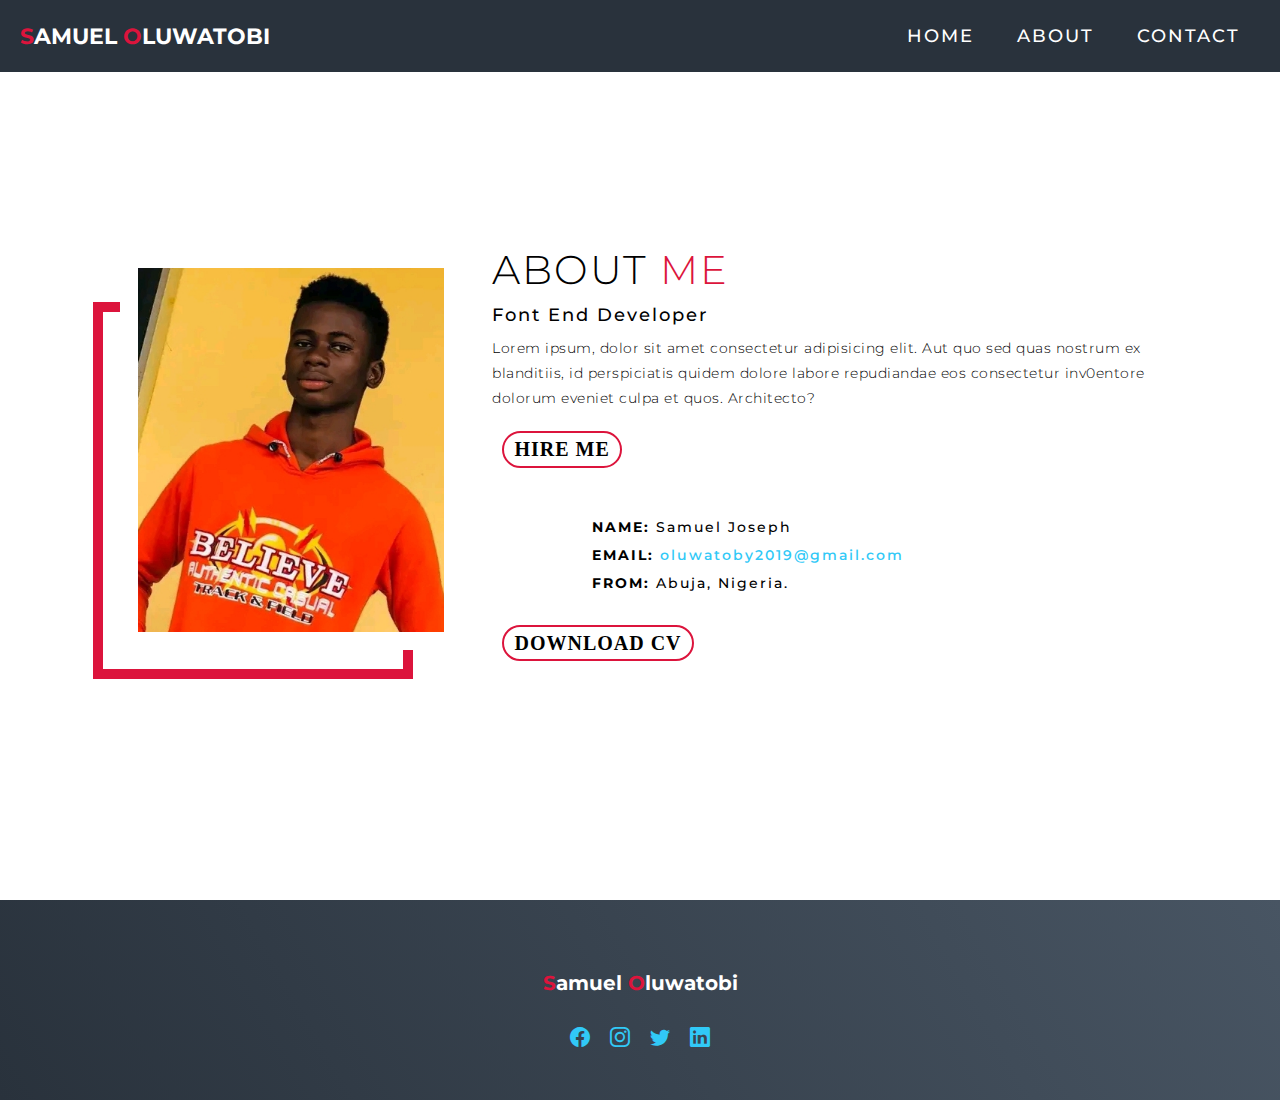
==== commit ecec38d6: "update" ====
--- a/about.html
+++ b/about.html
@@ -8,6 +8,11 @@
     <meta name="viewport" content="width=device-width, initial-scale=1.0">
     <link rel="stylesheet" href="https://cdn.jsdelivr.net/npm/bootstrap-icons@1.10.3/font/bootstrap-icons.css">
     <title>About| Samuel Oluwatobi</title>
+    <style>
+        #header .header{
+            background-color: #29323c;
+        }
+    </style>
 </head>
 <body>
     <!-- <div class="loader">
@@ -24,9 +29,7 @@
                     <ul>
                         <li><a href="/index.html" data-after="Home">Home</a></li>
                         <li><a href="#about" data-after="About">About</a></li>
-                        <li><a href="#services" data-after="Services">Services</a></li>
                         <li><a href="#contact" data-after="Contact">Contact</a></li>
-                        <li><a href="#projects" data-after="Projects">Projects</a></li>
                     </ul>
                 </div>
             </div>
@@ -49,11 +52,10 @@
                 adipisicing elit. Aut quo sed quas nostrum ex blanditiis, 
                 id perspiciatis quidem dolore labore repudiandae eos 
                 consectetur inv0entore dolorum eveniet culpa et quos. Architecto?</p>
-                <a href="#" class="cta">About Me</a>
                 <a href="#" class="cta">Hire Me</a>
 
                 <h2 class="about_contact"><b>NAME:</b><span> Samuel Joseph</span></h2>
-                <h2 class="about_contact"><b>EMAIL:</b><a href="email.com"> joshuaini20@gmail.com</a></h2>
+                <h2 class="about_contact"><b>EMAIL:</b><a href="email.com"> oluwatoby2019@gmail.com</a></h2>
                 <h2 class="about_contact"><b>FROM:</b> Abuja, Nigeria.</h2>
                 <div class="cv_container"><a href="#" class="cta">Download CV</a></div>
             </div>
@@ -86,22 +88,9 @@
         </div>
     </section>
     <!-- End Footer -->
-    <script>
-const header = document.querySelector('.header.container');
-
-
-document.addEventListener('scroll',() => {
-var scroll_position = window.scrollY;
-if (scroll_position > 250){
-    header.style.backgroundColor = '#29323c';
-} else{
-    header.style.backgroundColor = '#29323c';
-}
-}); 
-    </script>
-    <script src="app.js">
-        
-    </script>
+    
+    <script src="app.js"></script>
+    
 </div>
 </body>
 </html>
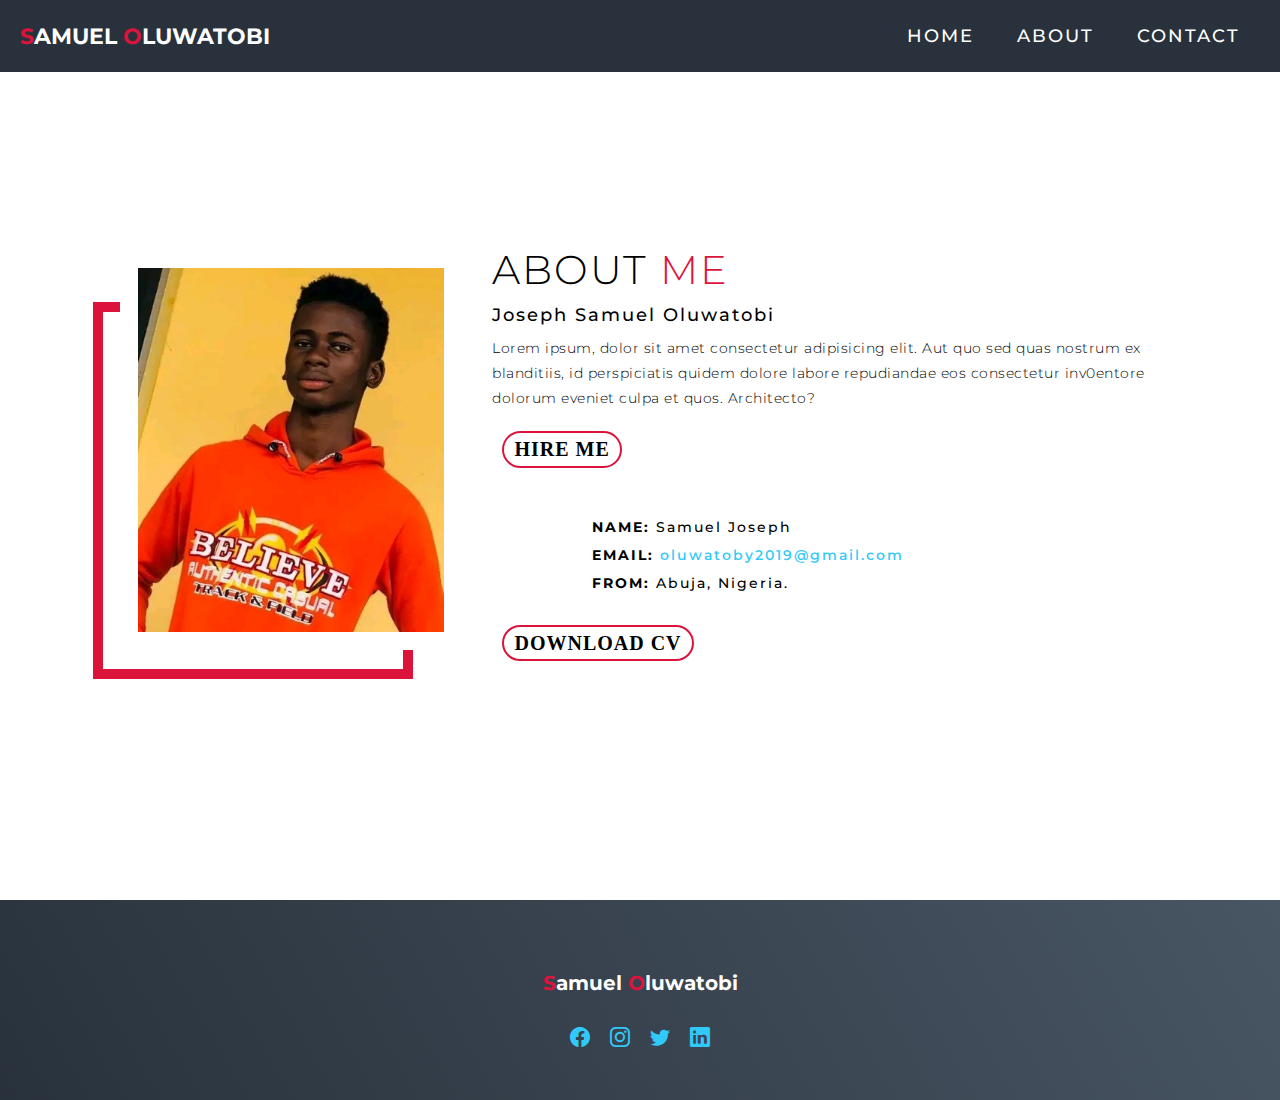
==== commit dc0eb2c6: "update" ====
--- a/about.html
+++ b/about.html
@@ -22,14 +22,14 @@
         <div class="header container">
             <div class="nav-bar">
                 <div class="brand">
-                    <a href="#hero"><h1><span>S</span>amuel <span>O</span>luwatobi</h1></a>
+                    <a href="/index.html"><h1><span>S</span>amuel <span>O</span>luwatobi</h1></a>
                 </div>
                 <div class="nav-list">
                     <div class="hamburger"><div class="bar"></div></div>
                     <ul>
                         <li><a href="/index.html" data-after="Home">Home</a></li>
                         <li><a href="#about" data-after="About">About</a></li>
-                        <li><a href="#contact" data-after="Contact">Contact</a></li>
+                        <li><a href="/contact.html" data-after="Contact">Contact</a></li>
                     </ul>
                 </div>
             </div>
@@ -47,15 +47,15 @@
             </div>
             <div class="col-right">
                 <h1 class="section-title">About <span>me</span></h1>
-                <h2>Font End Developer</h2>
+                <h2>Joseph Samuel Oluwatobi</h2>
                 <p>Lorem ipsum, dolor sit amet consectetur 
                 adipisicing elit. Aut quo sed quas nostrum ex blanditiis, 
                 id perspiciatis quidem dolore labore repudiandae eos 
                 consectetur inv0entore dolorum eveniet culpa et quos. Architecto?</p>
-                <a href="#" class="cta">Hire Me</a>
+                <a href="/contact.html" class="cta">Hire Me</a>
 
                 <h2 class="about_contact"><b>NAME:</b><span> Samuel Joseph</span></h2>
-                <h2 class="about_contact"><b>EMAIL:</b><a href="email.com"> oluwatoby2019@gmail.com</a></h2>
+                <h2 class="about_contact"><b>EMAIL:</b><a href="mailto:oluwatoby2019@gmail.com"> oluwatoby2019@gmail.com</a></h2>
                 <h2 class="about_contact"><b>FROM:</b> Abuja, Nigeria.</h2>
                 <div class="cv_container"><a href="#" class="cta">Download CV</a></div>
             </div>
